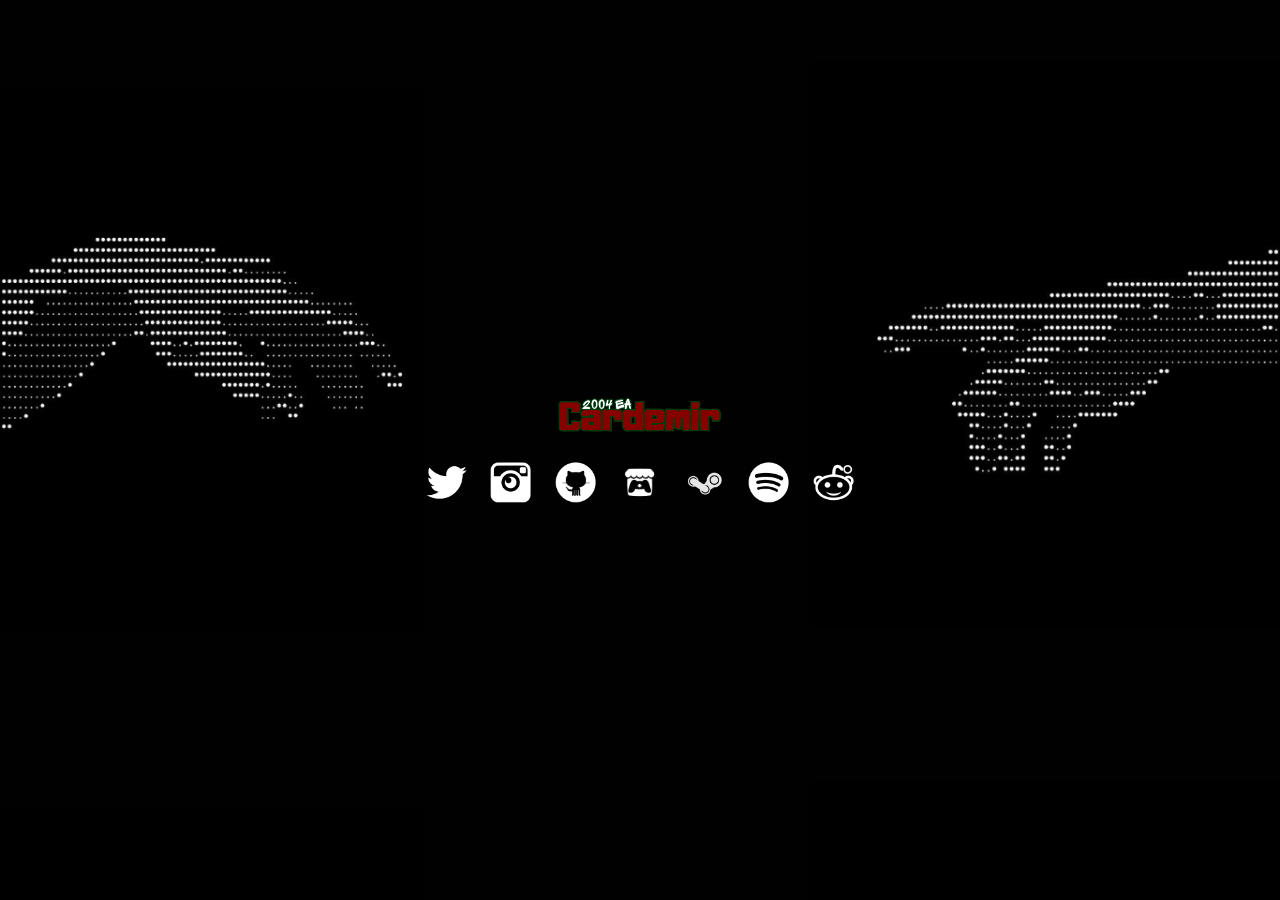
==== index.html @ 2911cf20 "first attempt" ====
<!DOCTYPE html>
<html lang="en">
<head>
    <meta charset="UTF-8">
    <meta name="viewport" content="width=device-width, initial-scale=1.0">
    <title>Cardemir | Designer & Developer</title>
    <link rel="stylesheet" href="style.css">
    <script src="script.js" defer></script>
</head>
<body>
<!-- Matrix Efekti -->
<canvas id="matrixCanvas"></canvas>

<!-- Logo ve Sosyal Medya -->
<div class="content">
    <img src="images/cardemir.png" alt="Logo" class="logo">

    <div class="socials">
        <a href="https://x.com/erencardemir" target="_blank"><img src="images/twitter.png" alt="Twitter"></a>
        <a href="https://www.instagram.com/ernygen" target="_blank"><img src=images/instagram.png alt="Instagram"></a>
        <a href="https://github.com/ernygen" target="_blank"><img src="images/github.png" alt="GitHub"></a>
        <a href="https://ernygen.itch.io/" target="_blank"><img src="images/itch-io.png" alt="Itch.io"></a>
        <a href="https://steamcommunity.com/id/ernygen/" target="_blank"><img src="images/steam.png" alt="Steam"></a>
        <a href="https://open.spotify.com/user/1rtrunyyanqgomddvktdjwg2c" target="_blank"><img src="images/spotify.png" alt="Spotify"></a>
        <a href="https://www.reddit.com/user/ErnYgen/" target="_blank"><img src="images/reddit.png" alt="Reddit"></a>
    </div>
</div>

<footer style="">

</footer>
</body>
</html>
---- style.css ----
/* Genel Stil */
body {
    margin: 0;
    padding: 0;
    overflow: hidden;
    background: black;
    color: white;
    font-family: Arial, sans-serif;
    text-align: center;    background-image: url('images/Adsız.png');
    background-size: cover; /* Görseli tam olarak arka plan alanına yayar */
}



/* Matrix Efekti */
#matrixCanvas {
    position: absolute;
    top: 0;
    left: 0;
    width: 100%;
    height: 100%;
    z-index: -1;
}

/* İçerik */
.content {
    position: absolute;
    top: 50%;
    left: 50%;
    transform: translate(-50%, -50%);
}

/* Logo */
.logo {
    max-width: 200px;
    border-radius: 10px;
}

/* Sosyal Medya İkonları */
.socials {
    margin-top: 20px;
}

.socials a img {
    width: 40px;
    margin: 0 10px;
    transition: transform 0.3s;
}

.socials a img:hover {
    transform: scale(1.2);
}
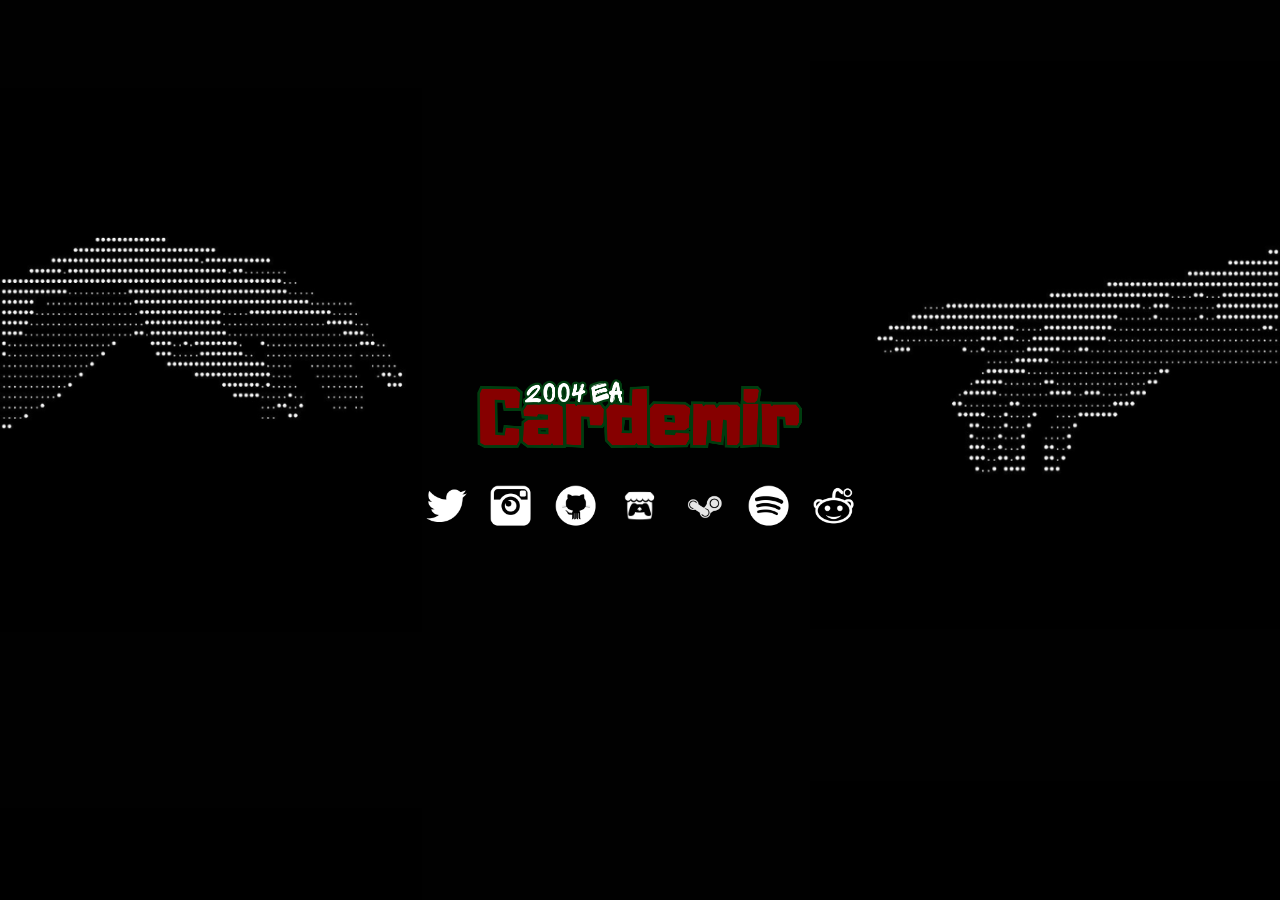
==== commit 564f9a6a: "logo" ====
--- a/index.html
+++ b/index.html
@@ -6,6 +6,7 @@
     <title>Cardemir | Designer & Developer</title>
     <link rel="stylesheet" href="style.css">
     <script src="script.js" defer></script>
+    <link rel="icon" href="images/Men.svg" type="image/x-icon">
 </head>
 <body>
 <!-- Matrix Efekti -->
--- a/style.css
+++ b/style.css
@@ -32,7 +32,7 @@
 
 /* Logo */
 .logo {
-    max-width: 200px;
+    max-width: 400px;
     border-radius: 10px;
 }
 
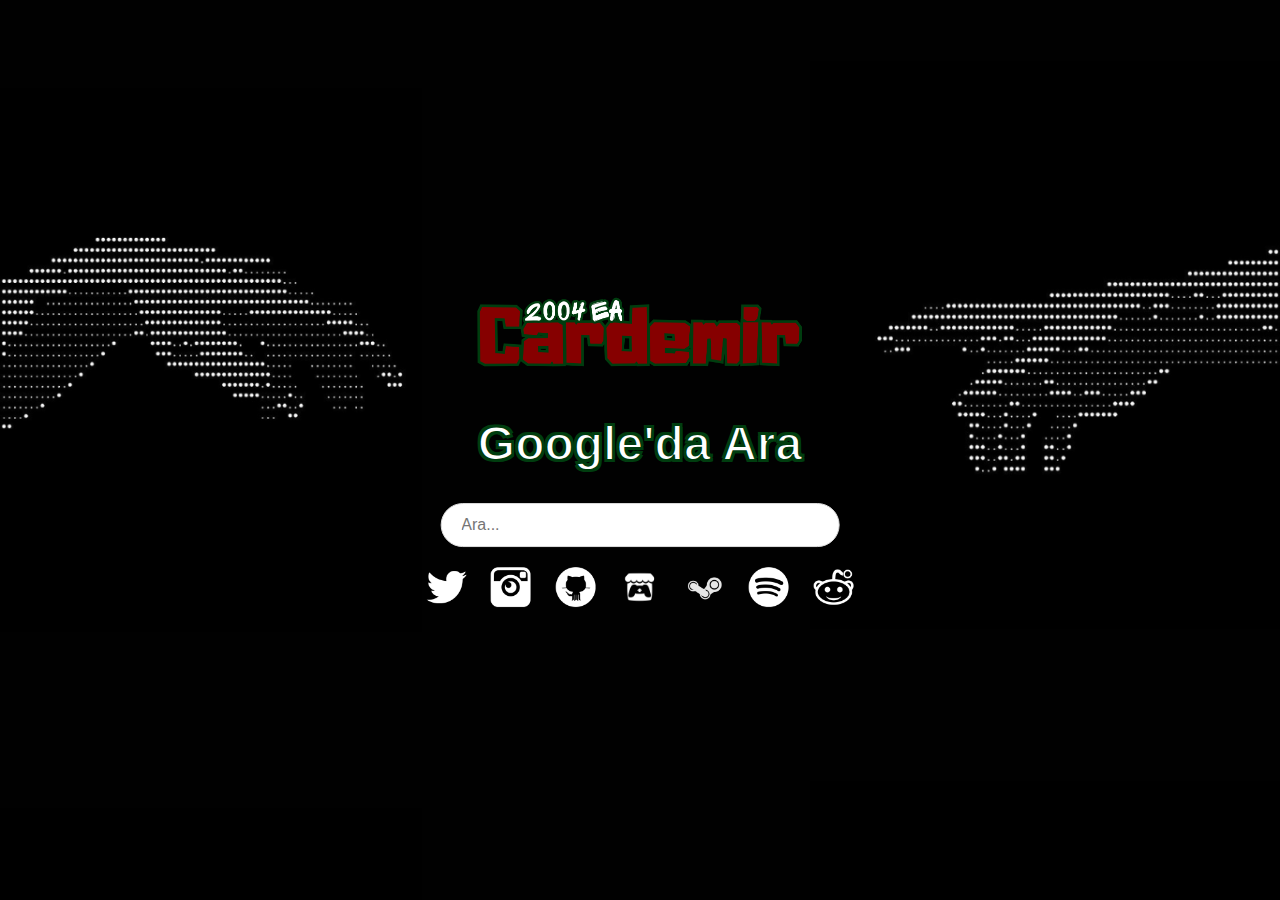
==== commit 492b6f25: "search bar" ====
--- a/index.html
+++ b/index.html
@@ -16,6 +16,14 @@
 <div class="content">
     <img src="images/cardemir.png" alt="Logo" class="logo">
 
+
+    <div class="search-container">
+        <h1>Google'da Ara</h1>
+        <form action="https://www.google.com/search" method="GET">
+            <input type="text" name="q" placeholder="Ara...">
+        </form>
+    </div>
+
     <div class="socials">
         <a href="https://x.com/erencardemir" target="_blank"><img src="images/twitter.png" alt="Twitter"></a>
         <a href="https://www.instagram.com/ernygen" target="_blank"><img src=images/instagram.png alt="Instagram"></a>
--- a/style.css
+++ b/style.css
@@ -50,3 +50,45 @@
 .socials a img:hover {
     transform: scale(1.2);
 }
+@font-face {
+    font-family: 'Adumu';
+    src: url('images/adumu.woff') format('woff');
+}
+.search-container h1 {
+    font-family: 'Adumu', sans-serif;
+    font-size: 48px;
+    color: white; /* İç renk */
+    -webkit-text-stroke: 2px #003d0f; /* WebKit Tarayıcılar için Dış çizgi */
+    text-shadow:
+            -2px -2px 0 #003d0f,
+            2px -2px 0 #003d0f,
+            -2px 2px 0 #003d0f,
+            2px 2px 0 #003d0f; /* Diğer Tarayıcılar için Stroke Efekti */
+}
+
+input[type="text"] {
+    width: 80%;
+    padding: 12px 20px;
+    border: 1px solid #ddd;
+    border-radius: 25px;
+    font-size: 16px;
+    outline: none;
+    transition: border-color 0.3s ease;
+}
+input[type="text"]:focus {
+    border-color: #4285f4; /* Blue border on focus */
+}
+button {
+    background-color: #ffffff;
+    color: #000000;
+    border: none;
+    padding: 12px 20px;
+    border-radius: 50%;
+    margin-left: 10px;
+    cursor: pointer;
+    font-size: 18px;
+    transition: background-color 0.3s ease;
+}
+button:hover {
+    background-color: #357ae8;
+}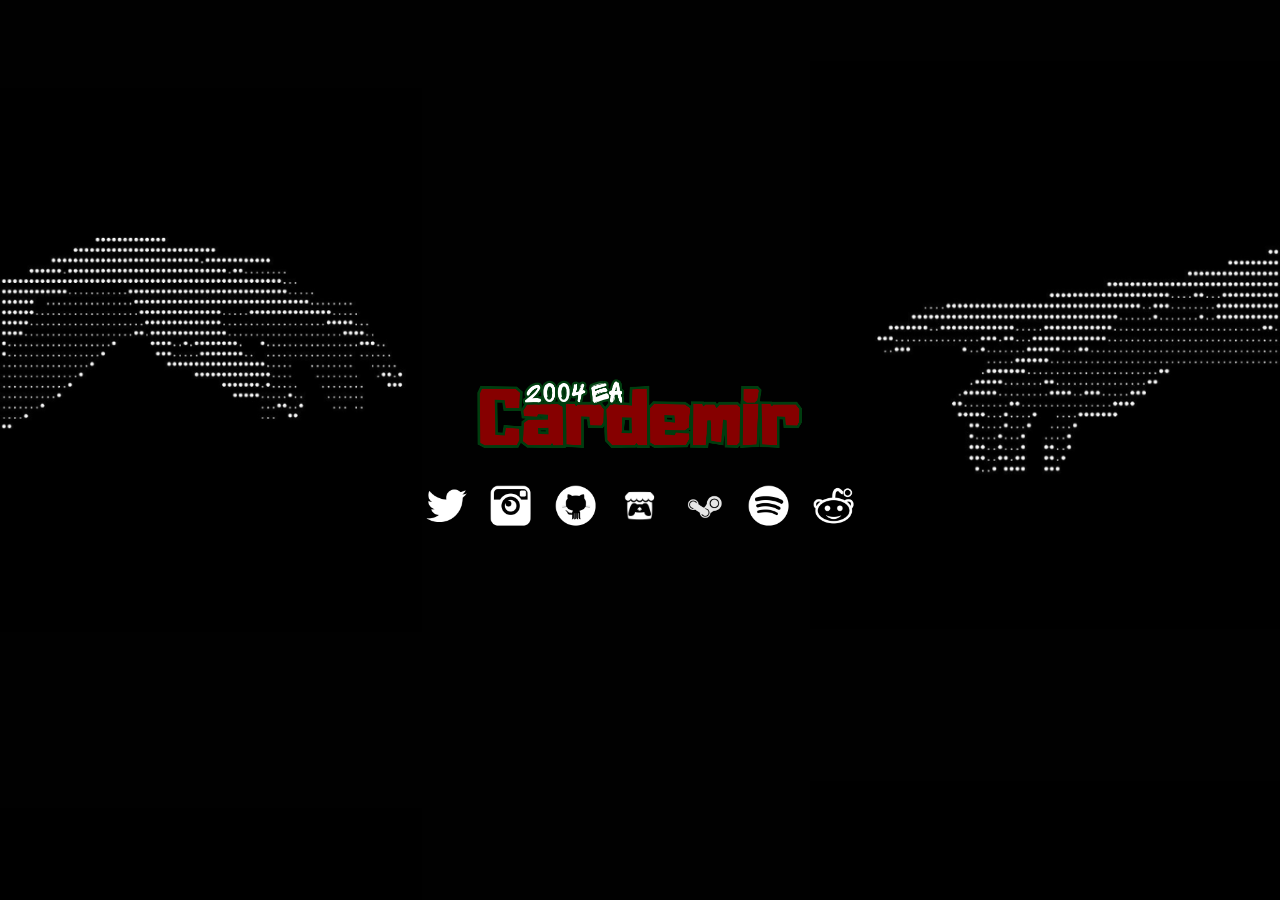
==== commit 6b101184: "about,search,index changes" ====
--- a/index.html
+++ b/index.html
@@ -5,24 +5,13 @@
     <meta name="viewport" content="width=device-width, initial-scale=1.0">
     <title>Cardemir | Designer & Developer</title>
     <link rel="stylesheet" href="style.css">
-    <script src="script.js" defer></script>
     <link rel="icon" href="images/Men.svg" type="image/x-icon">
 </head>
 <body>
-<!-- Matrix Efekti -->
-<canvas id="matrixCanvas"></canvas>
-
 <!-- Logo ve Sosyal Medya -->
 <div class="content">
     <img src="images/cardemir.png" alt="Logo" class="logo">
 
-
-    <div class="search-container">
-        <h1>Google'da Ara</h1>
-        <form action="https://www.google.com/search" method="GET">
-            <input type="text" name="q" placeholder="Ara...">
-        </form>
-    </div>
 
     <div class="socials">
         <a href="https://x.com/erencardemir" target="_blank"><img src="images/twitter.png" alt="Twitter"></a>
@@ -34,9 +23,5 @@
         <a href="https://www.reddit.com/user/ErnYgen/" target="_blank"><img src="images/reddit.png" alt="Reddit"></a>
     </div>
 </div>
-
-<footer style="">
-
-</footer>
 </body>
 </html>
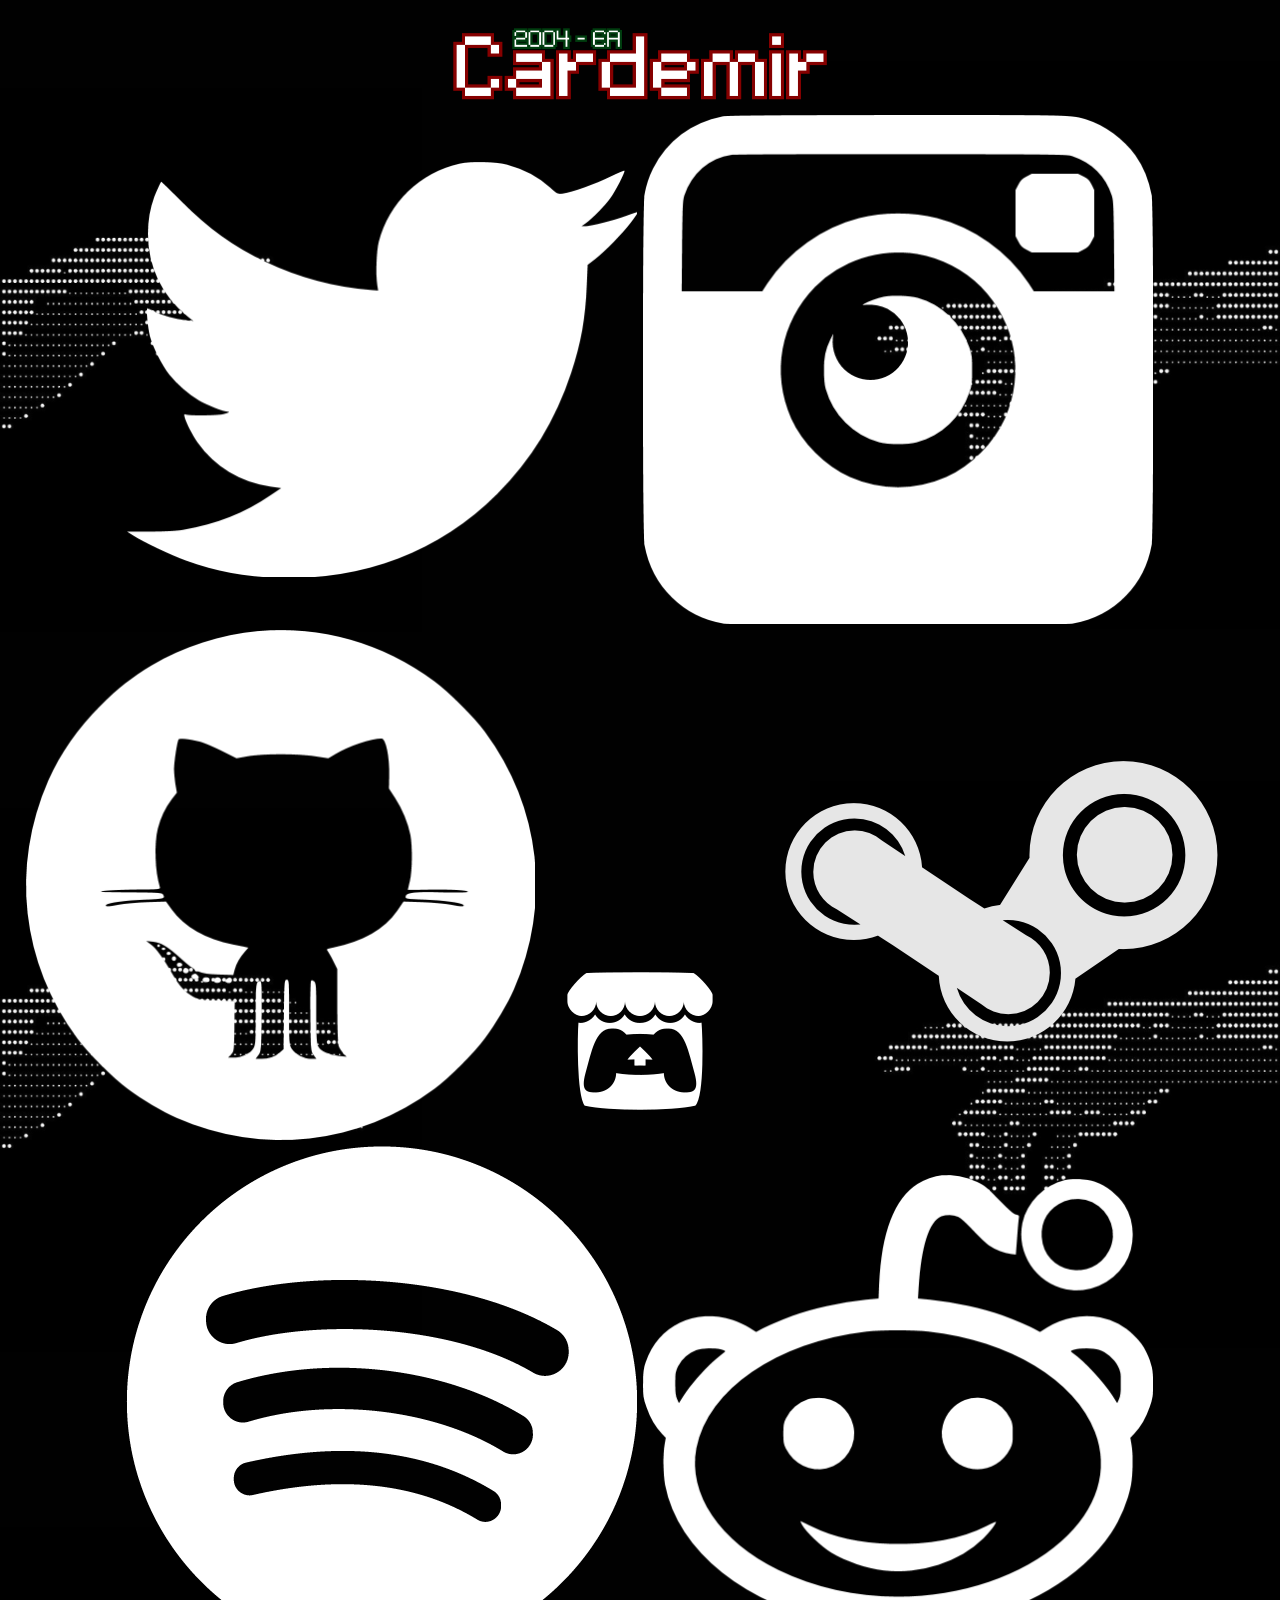
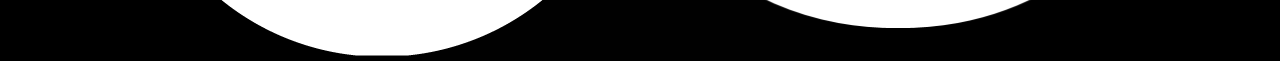
==== commit 39a32777: "about" ====
--- a/index.html
+++ b/index.html
@@ -5,12 +5,12 @@
     <meta name="viewport" content="width=device-width, initial-scale=1.0">
     <title>Cardemir | Designer & Developer</title>
     <link rel="stylesheet" href="style.css">
-    <link rel="icon" href="images/Men.svg" type="image/x-icon">
+    <link rel="icon" href="images/3.svg" type="image/x-icon">
 </head>
 <body>
 <!-- Logo ve Sosyal Medya -->
 <div class="content">
-    <img src="images/cardemir.png" alt="Logo" class="logo">
+    <a href="https://ernygen.github.io/cardemir/about"><img  src="images/2.png" alt="Logo" class="logo"></a>
 
 
     <div class="socials">
--- a/style.css
+++ b/style.css
@@ -2,93 +2,87 @@
 body {
     margin: 0;
     padding: 0;
-    overflow: hidden;
     background: black;
     color: white;
-    font-family: Arial, sans-serif;
-    text-align: center;    background-image: url('images/Adsız.png');
-    background-size: cover; /* Görseli tam olarak arka plan alanına yayar */
+    font-family: Bahnschrift, sans-serif;
+    text-align: center;
+    background-image: url('images/Adsız.png');
+    background-size: 100%;
+    display: flex;
+    flex-direction: column;
+    align-items: center;
+    overflow: auto; /* Scrollbar aktif olsun */
 }
-
-
-
-/* Matrix Efekti */
-#matrixCanvas {
-    position: absolute;
-    top: 0;
-    left: 0;
-    width: 100%;
-    height: 100%;
-    z-index: -1;
-}
-
-/* İçerik */
-.content {
-    position: absolute;
-    top: 50%;
-    left: 50%;
-    transform: translate(-50%, -50%);
-}
-
 /* Logo */
 .logo {
     max-width: 400px;
     border-radius: 10px;
 }
+/* İçerik */
+.content {
+    display: flex;
+    flex-direction: column;
+    align-items: center;
+    text-align: center;
+    margin-top: 20px; /* Üstten biraz boşluk ekleyelim */
+}
 
-/* Sosyal Medya İkonları */
-.socials {
+/* Hakkımda Kısmı */
+.about {
+    max-width: 400px;
+    padding: 30px;
+    background: rgba(0, 0, 0, 0.8);
+    border-radius: 10px;
+    box-shadow: 0 5px 15px rgba(255, 255, 255, 0.2);
+    text-align: center;
+    margin: 20px 0;
+}
+
+/* Çalışmalar (Works) */
+.works-container {
+    display: flex;
+    flex-direction: column;
+    align-items: center;
+    width: 100%;
     margin-top: 20px;
 }
 
-.socials a img {
-    width: 40px;
-    margin: 0 10px;
-    transition: transform 0.3s;
+.works-grid {
+    display: flex;
+    justify-content: center;
+    gap: 20px;
+    flex-wrap: wrap;
+    max-width: 800px;
 }
 
-.socials a img:hover {
-    transform: scale(1.2);
-}
-@font-face {
-    font-family: 'Adumu';
-    src: url('images/adumu.woff') format('woff');
-}
-.search-container h1 {
-    font-family: 'Adumu', sans-serif;
-    font-size: 48px;
-    color: white; /* İç renk */
-    -webkit-text-stroke: 2px #003d0f; /* WebKit Tarayıcılar için Dış çizgi */
-    text-shadow:
-            -2px -2px 0 #003d0f,
-            2px -2px 0 #003d0f,
-            -2px 2px 0 #003d0f,
-            2px 2px 0 #003d0f; /* Diğer Tarayıcılar için Stroke Efekti */
+.work-item {
+    position: relative;
+    text-align: center;
+    transition: transform 0.3s ease-in-out, box-shadow 0.3s ease-in-out;
 }
 
-input[type="text"] {
-    width: 80%;
-    padding: 12px 20px;
-    border: 1px solid #ddd;
-    border-radius: 25px;
+.work-item img {
+    width: 150px;
+    border-radius: 10px;
+    transition: transform 0.3s ease-in-out, box-shadow 0.3s ease-in-out;
+}
+
+.work-item:hover img {
+    transform: scale(5) translateY(-60px);
+    box-shadow: 0 5px 15px rgba(255, 255, 255, 0.3);
+}
+
+/* Çalışma Açıklamaları */
+.work-item p {
+    margin-top: 10px;
     font-size: 16px;
-    outline: none;
-    transition: border-color 0.3s ease;
+    font-weight: bold;
 }
-input[type="text"]:focus {
-    border-color: #4285f4; /* Blue border on focus */
+
+.eren{
+    color: red;
 }
-button {
-    background-color: #ffffff;
-    color: #000000;
-    border: none;
-    padding: 12px 20px;
-    border-radius: 50%;
-    margin-left: 10px;
-    cursor: pointer;
-    font-size: 18px;
-    transition: background-color 0.3s ease;
+
+.aygen{
+    color: green;
 }
-button:hover {
-    background-color: #357ae8;
-}